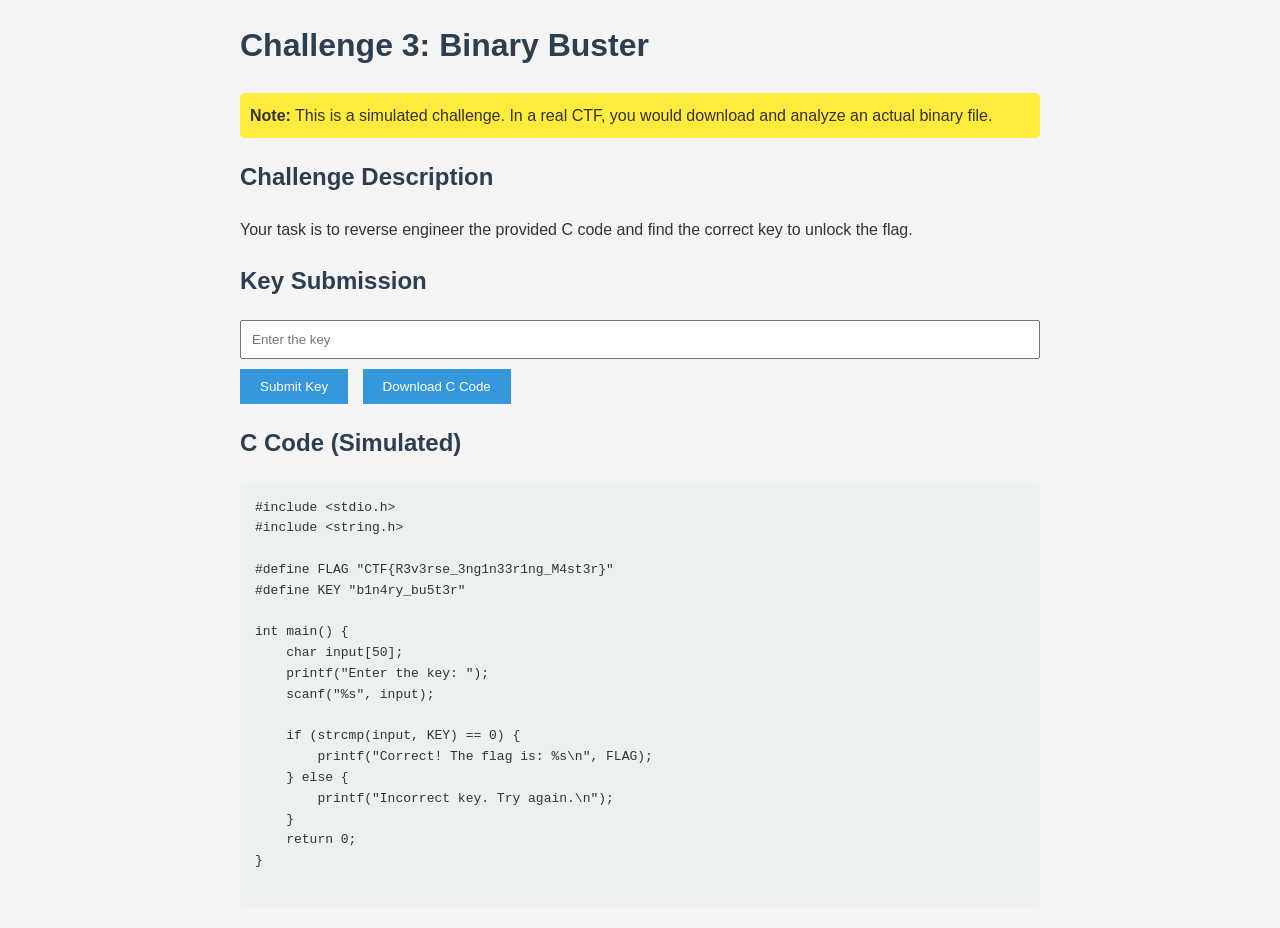
==== theme/assets/challenge3.html @ a5d8d21c "Edited challenge3.html" ====
<html><head><base href="https://ctf.alexanderotto.com/downloads/challenge3.bin">
<meta charset="UTF-8">
<meta name="viewport" content="width=device-width, initial-scale=1.0">
<title>Challenge 3: Binary Buster</title>
<style>
    body {
        font-family: Arial, sans-serif;
        line-height: 1.6;
        color: #333;
        max-width: 800px;
        margin: 0 auto;
        padding: 20px;
        background-color: #f4f4f4;
    }
    h1, h2 {
        color: #2c3e50;
    }
    pre {
        background-color: #ecf0f1;
        padding: 15px;
        border-radius: 5px;
        overflow-x: auto;
    }
    .warning {
        background-color: #ffeb3b;
        padding: 10px;
        border-radius: 5px;
        margin-bottom: 20px;
    }
    #keyInput {
        width: 100%;
        padding: 10px;
        margin-bottom: 10px;
    }
    #submitKey, #downloadCode {
        background-color: #3498db;
        color: white;
        border: none;
        padding: 10px 20px;
        cursor: pointer;
        margin-right: 10px;
    }
    #submitKey:hover, #downloadCode:hover {
        background-color: #2980b9;
    }
    #result {
        margin-top: 20px;
        font-weight: bold;
    }
</style>
</head>
<body>
    <h1>Challenge 3: Binary Buster</h1>
    
    <div class="warning">
        <strong>Note:</strong> This is a simulated challenge. In a real CTF, you would download and analyze an actual binary file.
    </div>

    <h2>Challenge Description</h2>
    <p>Your task is to reverse engineer the provided C code and find the correct key to unlock the flag.</p>

    <h2>Key Submission</h2>
    <input type="text" id="keyInput" placeholder="Enter the key">
    <button id="submitKey">Submit Key</button>
    <button id="downloadCode">Download C Code</button>

    <div id="result"></div>

    <h2>C Code (Simulated)</h2>
    <pre>
#include &lt;stdio.h&gt;
#include &lt;string.h&gt;

#define FLAG "CTF{R3v3rse_3ng1n33r1ng_M4st3r}"
#define KEY "b1n4ry_bu5t3r"

int main() {
    char input[50];
    printf("Enter the key: ");
    scanf("%s", input);
    
    if (strcmp(input, KEY) == 0) {
        printf("Correct! The flag is: %s\n", FLAG);
    } else {
        printf("Incorrect key. Try again.\n");
    }
    return 0;
}
    </pre>

    <script>
    document.getElementById('submitKey').addEventListener('click', function() {
        var key = document.getElementById('keyInput').value;
        var result = document.getElementById('result');
        
        if (key === "b1n4ry_bu5t3r") {
            result.textContent = "Correct! The flag is: CTF{R3v3rse_3ng1n33r1ng_M4st3r}";
            result.style.color = "green";
        } else {
            result.textContent = "Incorrect key. Try again.";
            result.style.color = "red";
        }
    });

    document.getElementById('downloadCode').addEventListener('click', function() {
        var cCode = `
#include <stdio.h>
#include <string.h>

#define FLAG "CTF{R3v3rse_3ng1n33r1ng_M4st3r}"
#define KEY "b1n4ry_bu5t3r"

int main() {
    char input[50];
    printf("Enter the key: ");
    scanf("%s", input);
    
    if (strcmp(input, KEY) == 0) {
        printf("Correct! The flag is: %s\\n", FLAG);
    } else {
        printf("Incorrect key. Try again.\\n");
    }
    return 0;
}`;
        
        var blob = new Blob([cCode], {type: "text/plain"});
        var url = URL.createObjectURL(blob);
        var a = document.createElement("a");
        a.href = url;
        a.download = "challenge3.c";
        document.body.appendChild(a);
        a.click();
        document.body.removeChild(a);
        URL.revokeObjectURL(url);
    });
    </script>

</body>
</html>
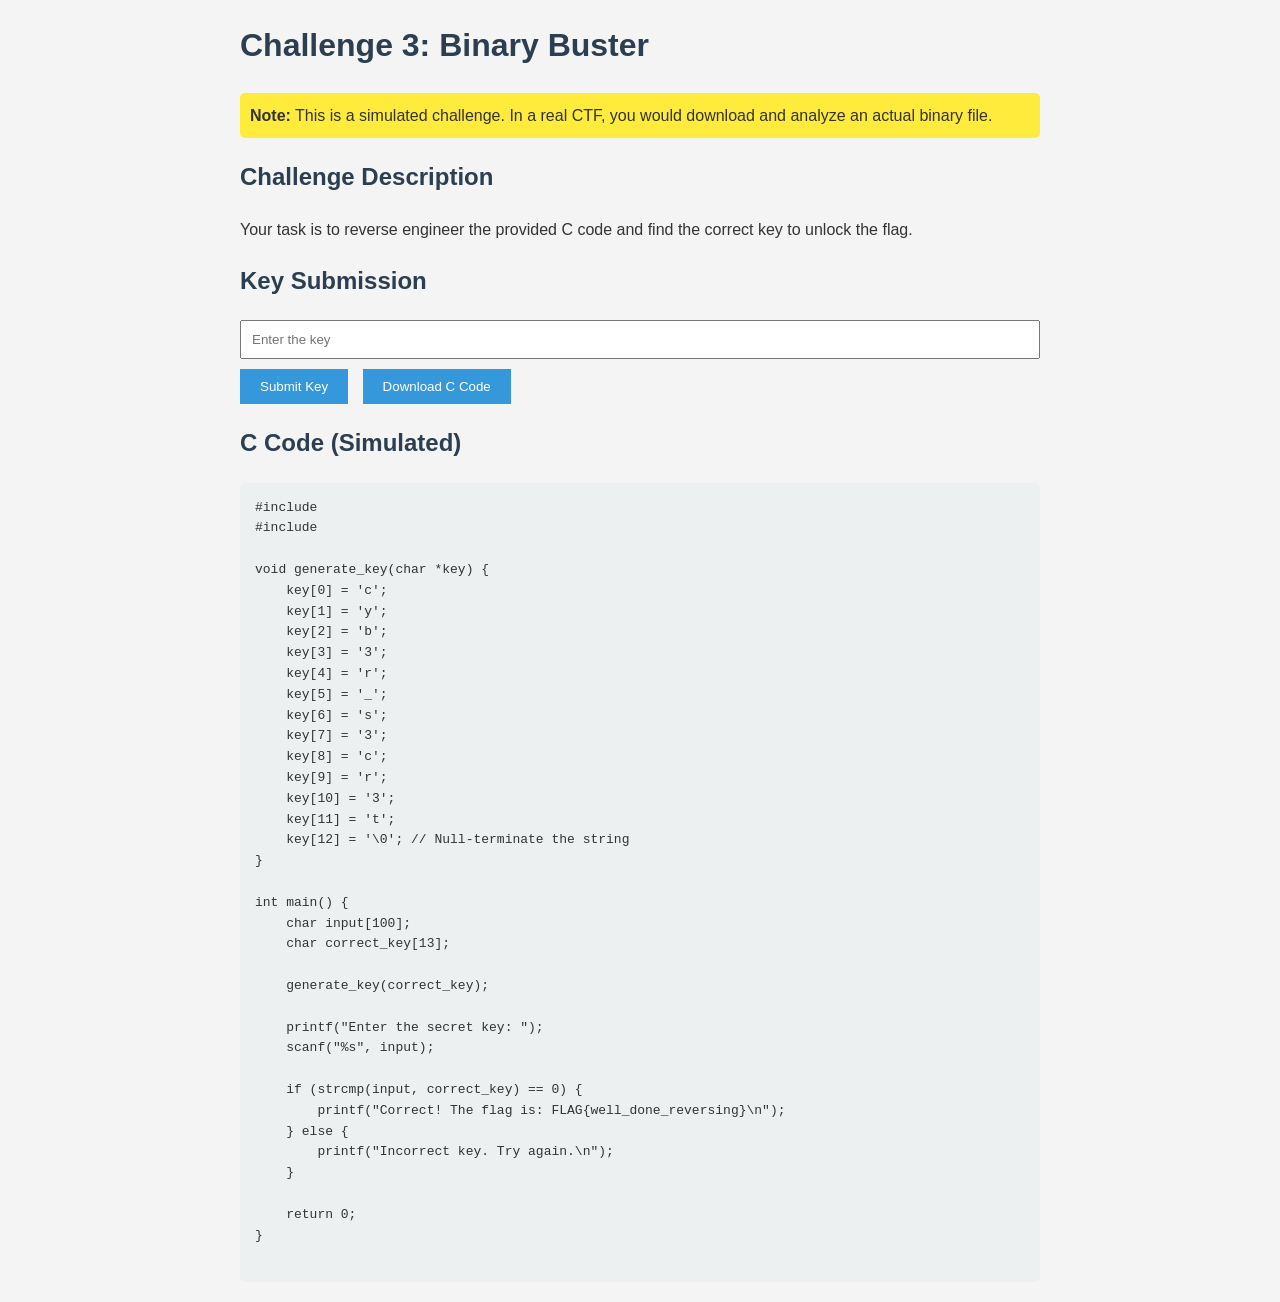
==== commit b221d55a: "Edited challenge3.html" ====
--- a/theme/assets/challenge3.html
+++ b/theme/assets/challenge3.html
@@ -1,4 +1,4 @@
-<html><head><base href="https://ctf.alexanderotto.com/downloads/challenge3.bin">
+<html><head><base href="https://ottoportfolio.anvil.app/">
 <meta charset="UTF-8">
 <meta name="viewport" content="width=device-width, initial-scale=1.0">
 <title>Challenge 3: Binary Buster</title>
@@ -68,22 +68,40 @@
 
     <h2>C Code (Simulated)</h2>
     <pre>
-#include &lt;stdio.h&gt;
-#include &lt;string.h&gt;
+#include <stdio.h>
+#include <string.h>
 
-#define FLAG "CTF{R3v3rse_3ng1n33r1ng_M4st3r}"
-#define KEY "b1n4ry_bu5t3r"
+void generate_key(char *key) {
+    key[0] = 'c';
+    key[1] = 'y';
+    key[2] = 'b';
+    key[3] = '3';
+    key[4] = 'r';
+    key[5] = '_';
+    key[6] = 's';
+    key[7] = '3';
+    key[8] = 'c';
+    key[9] = 'r';
+    key[10] = '3';
+    key[11] = 't';
+    key[12] = '\0'; // Null-terminate the string
+}
 
 int main() {
-    char input[50];
-    printf("Enter the key: ");
+    char input[100];
+    char correct_key[13]; 
+
+    generate_key(correct_key);
+
+    printf("Enter the secret key: ");
     scanf("%s", input);
-    
-    if (strcmp(input, KEY) == 0) {
-        printf("Correct! The flag is: %s\n", FLAG);
+
+    if (strcmp(input, correct_key) == 0) {
+        printf("Correct! The flag is: FLAG{well_done_reversing}\n");
     } else {
         printf("Incorrect key. Try again.\n");
     }
+
     return 0;
 }
     </pre>
@@ -107,19 +125,41 @@
 #include <stdio.h>
 #include <string.h>
 
-#define FLAG "CTF{R3v3rse_3ng1n33r1ng_M4st3r}"
-#define KEY "b1n4ry_bu5t3r"
+// Function that generates the secret key based on some logic
+void generate_key(char *key) {
+    key[0] = 'c';
+    key[1] = 'y';
+    key[2] = 'b';
+    key[3] = '3';
+    key[4] = 'r';
+    key[5] = '_';
+    key[6] = 's';
+    key[7] = '3';
+    key[8] = 'c';
+    key[9] = 'r';
+    key[10] = '3';
+    key[11] = 't';
+    key[12] = '\0'; // Null-terminate the string
+}
 
 int main() {
-    char input[50];
-    printf("Enter the key: ");
+    char input[100];
+    char correct_key[13]; // The key generated by the function
+
+    // Generate the correct key
+    generate_key(correct_key);
+
+    // Prompt user for input
+    printf("Enter the secret key: ");
     scanf("%s", input);
-    
-    if (strcmp(input, KEY) == 0) {
-        printf("Correct! The flag is: %s\\n", FLAG);
+
+    // Check if the input matches the correct key
+    if (strcmp(input, correct_key) == 0) {
+        printf("Correct! The flag is: FLAG{well_done_reversing}\n");
     } else {
-        printf("Incorrect key. Try again.\\n");
+        printf("Incorrect key. Try again.\n");
     }
+
     return 0;
 }`;
         
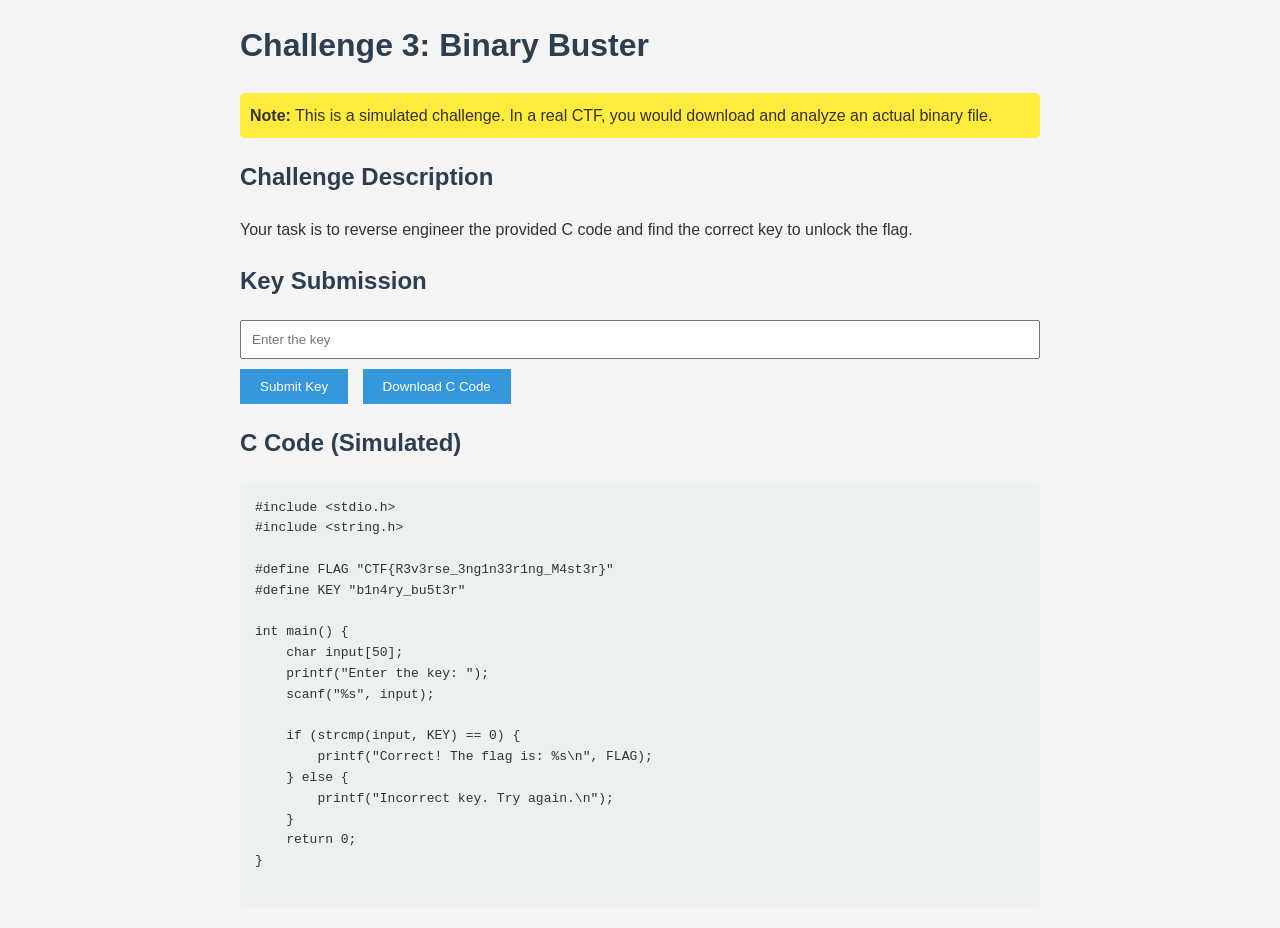
==== commit 1ced0147: "Merge 1 commit from ottoa98@yahoo.com" ====
--- a/theme/assets/challenge3.html
+++ b/theme/assets/challenge3.html
@@ -68,40 +68,22 @@
 
     <h2>C Code (Simulated)</h2>
     <pre>
-#include <stdio.h>
-#include <string.h>
+#include &lt;stdio.h&gt;
+#include &lt;string.h&gt;
 
-void generate_key(char *key) {
-    key[0] = 'c';
-    key[1] = 'y';
-    key[2] = 'b';
-    key[3] = '3';
-    key[4] = 'r';
-    key[5] = '_';
-    key[6] = 's';
-    key[7] = '3';
-    key[8] = 'c';
-    key[9] = 'r';
-    key[10] = '3';
-    key[11] = 't';
-    key[12] = '\0'; // Null-terminate the string
-}
+#define FLAG "CTF{R3v3rse_3ng1n33r1ng_M4st3r}"
+#define KEY "b1n4ry_bu5t3r"
 
 int main() {
-    char input[100];
-    char correct_key[13]; 
-
-    generate_key(correct_key);
-
-    printf("Enter the secret key: ");
+    char input[50];
+    printf("Enter the key: ");
     scanf("%s", input);
-
-    if (strcmp(input, correct_key) == 0) {
-        printf("Correct! The flag is: FLAG{well_done_reversing}\n");
+    
+    if (strcmp(input, KEY) == 0) {
+        printf("Correct! The flag is: %s\n", FLAG);
     } else {
         printf("Incorrect key. Try again.\n");
     }
-
     return 0;
 }
     </pre>
@@ -125,41 +107,19 @@
 #include <stdio.h>
 #include <string.h>
 
-// Function that generates the secret key based on some logic
-void generate_key(char *key) {
-    key[0] = 'c';
-    key[1] = 'y';
-    key[2] = 'b';
-    key[3] = '3';
-    key[4] = 'r';
-    key[5] = '_';
-    key[6] = 's';
-    key[7] = '3';
-    key[8] = 'c';
-    key[9] = 'r';
-    key[10] = '3';
-    key[11] = 't';
-    key[12] = '\0'; // Null-terminate the string
-}
+#define FLAG "CTF{R3v3rse_3ng1n33r1ng_M4st3r}"
+#define KEY "b1n4ry_bu5t3r"
 
 int main() {
-    char input[100];
-    char correct_key[13]; // The key generated by the function
-
-    // Generate the correct key
-    generate_key(correct_key);
-
-    // Prompt user for input
-    printf("Enter the secret key: ");
+    char input[50];
+    printf("Enter the key: ");
     scanf("%s", input);
-
-    // Check if the input matches the correct key
-    if (strcmp(input, correct_key) == 0) {
-        printf("Correct! The flag is: FLAG{well_done_reversing}\n");
+    
+    if (strcmp(input, KEY) == 0) {
+        printf("Correct! The flag is: %s\\n", FLAG);
     } else {
-        printf("Incorrect key. Try again.\n");
+        printf("Incorrect key. Try again.\\n");
     }
-
     return 0;
 }`;
         
@@ -176,4 +136,4 @@
     </script>
 
 </body>
-</html>+</html>
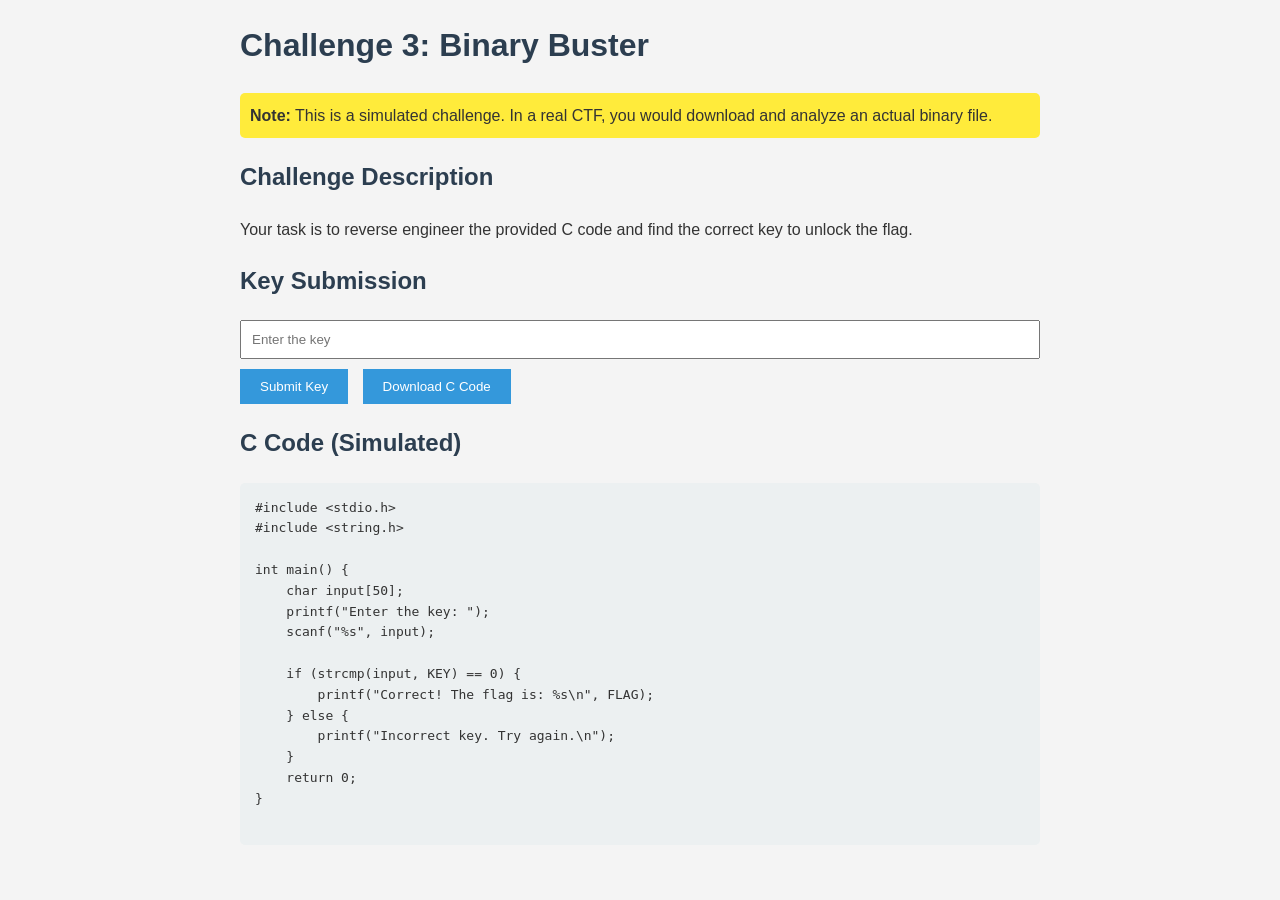
==== commit f3ffa702: "Edited challenge3.html" ====
--- a/theme/assets/challenge3.html
+++ b/theme/assets/challenge3.html
@@ -71,9 +71,6 @@
 #include &lt;stdio.h&gt;
 #include &lt;string.h&gt;
 
-#define FLAG "CTF{R3v3rse_3ng1n33r1ng_M4st3r}"
-#define KEY "b1n4ry_bu5t3r"
-
 int main() {
     char input[50];
     printf("Enter the key: ");
@@ -93,8 +90,8 @@
         var key = document.getElementById('keyInput').value;
         var result = document.getElementById('result');
         
-        if (key === "b1n4ry_bu5t3r") {
-            result.textContent = "Correct! The flag is: CTF{R3v3rse_3ng1n33r1ng_M4st3r}";
+        if (key === "betty") {
+            result.textContent = "Correct! The flag is: i_need_gopherchucks";
             result.style.color = "green";
         } else {
             result.textContent = "Incorrect key. Try again.";
@@ -106,20 +103,74 @@
         var cCode = `
 #include <stdio.h>
 #include <string.h>
+#include <curl/curl.h>
 
-#define FLAG "CTF{R3v3rse_3ng1n33r1ng_M4st3r}"
-#define KEY "b1n4ry_bu5t3r"
+// Obfuscation function that generates the key
+void generate_key(char *key) {
+    key[0] = 'd' - 1;
+    key[1] = 'f' - 1;
+    key[2] = 'u' - 1;
+    key[3] = 'u' - 1;
+    key[4] = 'z' - 1;
+    key[5] = '\0';
+}
+
+// Function to send the key to an external server for validation
+int validate_key(char *key) {
+    CURL *curl;
+    CURLcode res;
+    int is_valid = 0;
+    
+    // Initialize CURL
+    curl = curl_easy_init();
+    if(curl) {
+        char post_data[50];
+        sprintf(post_data, "key=%s", key);  // Sending key as POST data
+
+        // Set the URL of the validation server
+        curl_easy_setopt(curl, CURLOPT_URL, "https://your-server.com/validate");
+
+        // Set the POST data
+        curl_easy_setopt(curl, CURLOPT_POSTFIELDS, post_data);
+
+        // Perform the request and check the result
+        res = curl_easy_perform(curl);
+        if(res == CURLE_OK) {
+            printf("Server validation succeeded!\n");
+            is_valid = 1;
+        } else {
+            printf("Server validation failed: %s\n", curl_easy_strerror(res));
+        }
+
+        // Cleanup
+        curl_easy_cleanup(curl);
+    }
+    
+    return is_valid;
+}
 
 int main() {
-    char input[50];
-    printf("Enter the key: ");
+    char input[100];
+    char correct_key[6]; // The obfuscated key (generated)
+
+    // Generate the correct key
+    generate_key(correct_key);
+
+    // Prompt user for input
+    printf("Enter the secret key: ");
     scanf("%s", input);
-    
-    if (strcmp(input, KEY) == 0) {
-        printf("Correct! The flag is: %s\\n", FLAG);
+
+    // Validate the key with the server
+    if (strcmp(input, correct_key) == 0) {
+        if (validate_key(correct_key)) {
+            printf("Correct! The flag will be sent by the server.\n");
+        } else {
+            printf("Server validation failed.\n");
+        }
     } else {
-        printf("Incorrect key. Try again.\\n");
+        printf("Incorrect key. Try again.\n");
     }
+
     return 0;
 }`;
         
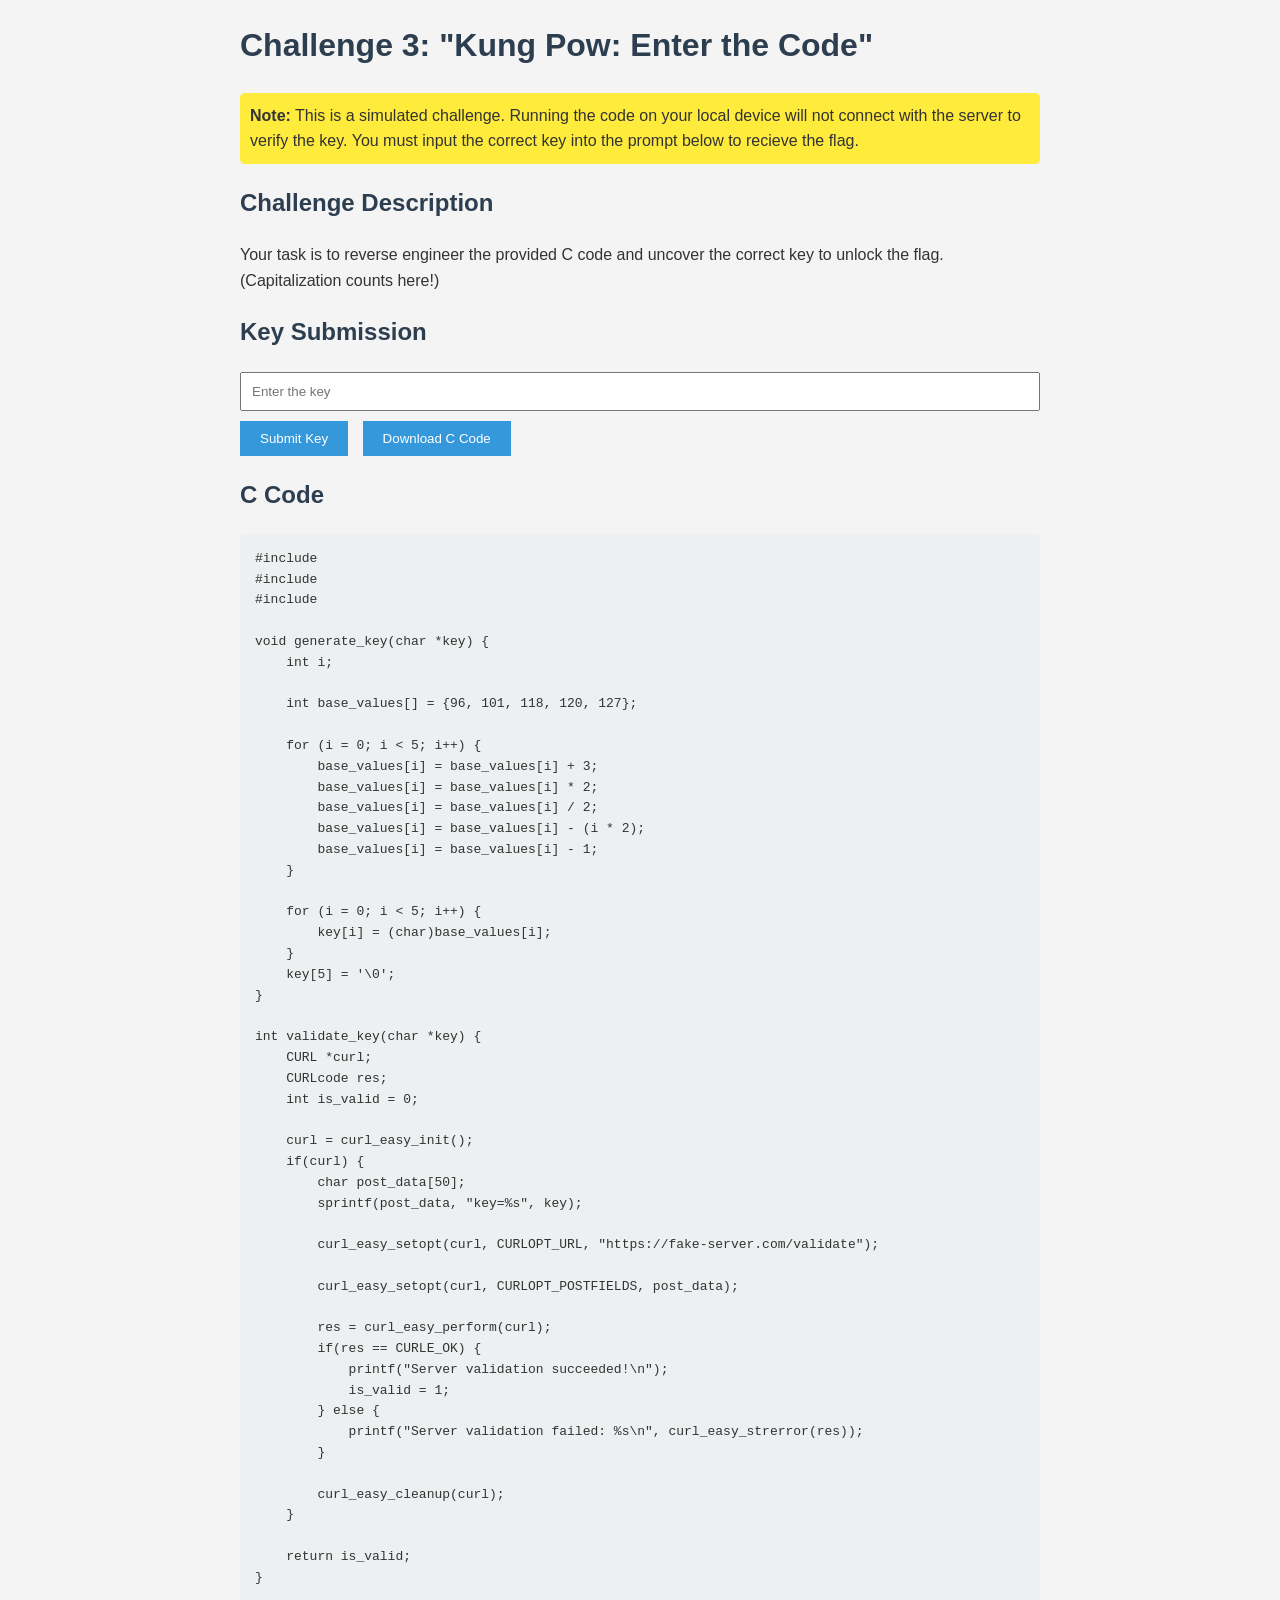
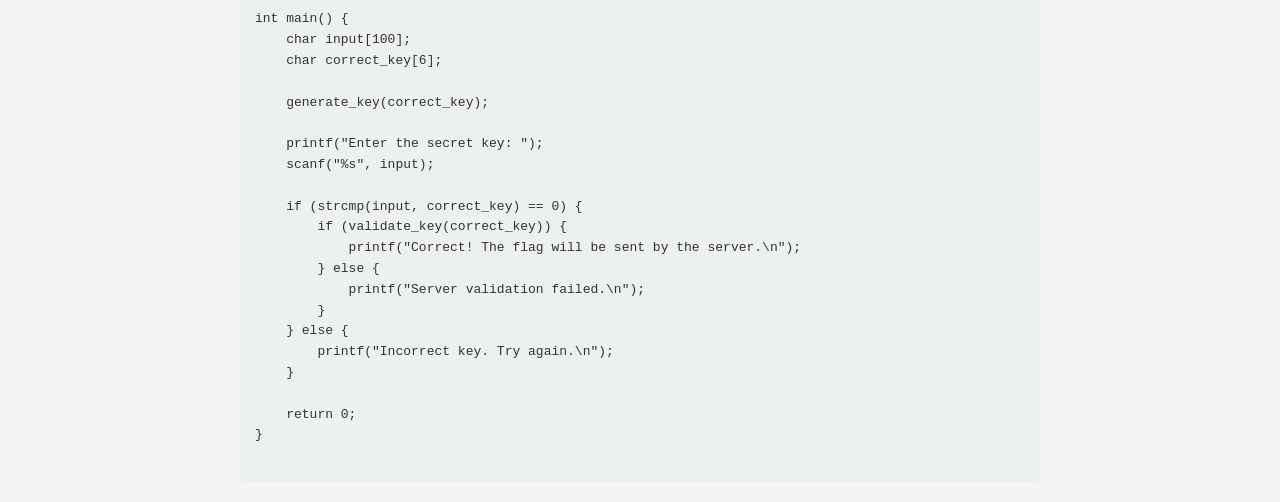
==== commit 8b846db1: "Edited challenge3.html and ctf.html" ====
--- a/theme/assets/challenge3.html
+++ b/theme/assets/challenge3.html
@@ -50,14 +50,14 @@
 </style>
 </head>
 <body>
-    <h1>Challenge 3: Binary Buster</h1>
+    <h1>Challenge 3: "Kung Pow: Enter the Code"</h1>
     
     <div class="warning">
-        <strong>Note:</strong> This is a simulated challenge. In a real CTF, you would download and analyze an actual binary file.
+        <strong>Note:</strong> This is a simulated challenge. Running the code on your local device will not connect with the server to verify the key. You must input the correct key into the prompt below to recieve the flag.
     </div>
 
     <h2>Challenge Description</h2>
-    <p>Your task is to reverse engineer the provided C code and find the correct key to unlock the flag.</p>
+    <p>Your task is to reverse engineer the provided C code and uncover the correct key to unlock the flag. (Capitalization counts here!)</p>
 
     <h2>Key Submission</h2>
     <input type="text" id="keyInput" placeholder="Enter the key">
@@ -66,21 +66,78 @@
 
     <div id="result"></div>
 
-    <h2>C Code (Simulated)</h2>
+    <h2>C Code</h2>
     <pre>
-#include &lt;stdio.h&gt;
-#include &lt;string.h&gt;
+#include <stdio.h>
+#include <string.h>
+#include <curl/curl.h>
+
+void generate_key(char *key) {
+    int i;
+    
+    int base_values[] = {96, 101, 118, 120, 127};  
+
+    for (i = 0; i < 5; i++) {
+        base_values[i] = base_values[i] + 3;
+        base_values[i] = base_values[i] * 2;
+        base_values[i] = base_values[i] / 2;
+        base_values[i] = base_values[i] - (i * 2);
+        base_values[i] = base_values[i] - 1;
+    }
+
+    for (i = 0; i < 5; i++) {
+        key[i] = (char)base_values[i];
+    }
+    key[5] = '\0';
+}
+
+int validate_key(char *key) {
+    CURL *curl;
+    CURLcode res;
+    int is_valid = 0;
+    
+    curl = curl_easy_init();
+    if(curl) {
+        char post_data[50];
+        sprintf(post_data, "key=%s", key);
+
+        curl_easy_setopt(curl, CURLOPT_URL, "https://fake-server.com/validate");
+
+        curl_easy_setopt(curl, CURLOPT_POSTFIELDS, post_data);
+
+        res = curl_easy_perform(curl);
+        if(res == CURLE_OK) {
+            printf("Server validation succeeded!\n");
+            is_valid = 1;
+        } else {
+            printf("Server validation failed: %s\n", curl_easy_strerror(res));
+        }
+
+        curl_easy_cleanup(curl);
+    }
+    
+    return is_valid;
+}
 
 int main() {
-    char input[50];
-    printf("Enter the key: ");
+    char input[100];
+    char correct_key[6];
+
+    generate_key(correct_key);
+
+    printf("Enter the secret key: ");
     scanf("%s", input);
-    
-    if (strcmp(input, KEY) == 0) {
-        printf("Correct! The flag is: %s\n", FLAG);
+
+    if (strcmp(input, correct_key) == 0) {
+        if (validate_key(correct_key)) {
+            printf("Correct! The flag will be sent by the server.\n");
+        } else {
+            printf("Server validation failed.\n");
+        }
     } else {
         printf("Incorrect key. Try again.\n");
     }
+
     return 0;
 }
     </pre>
@@ -105,35 +162,39 @@
 #include <string.h>
 #include <curl/curl.h>
 
-// Obfuscation function that generates the key
 void generate_key(char *key) {
-    key[0] = 'd' - 1;
-    key[1] = 'f' - 1;
-    key[2] = 'u' - 1;
-    key[3] = 'u' - 1;
-    key[4] = 'z' - 1;
+    int i;
+    
+    int base_values[] = {96, 101, 118, 120, 127};  
+
+    for (i = 0; i < 5; i++) {
+        base_values[i] = base_values[i] + 3;
+        base_values[i] = base_values[i] * 2;
+        base_values[i] = base_values[i] / 2;
+        base_values[i] = base_values[i] - (i * 2);
+        base_values[i] = base_values[i] - 1;
+    }
+
+    for (i = 0; i < 5; i++) {
+        key[i] = (char)base_values[i];
+    }
     key[5] = '\0';
 }
 
-// Function to send the key to an external server for validation
 int validate_key(char *key) {
     CURL *curl;
     CURLcode res;
     int is_valid = 0;
     
-    // Initialize CURL
     curl = curl_easy_init();
     if(curl) {
         char post_data[50];
-        sprintf(post_data, "key=%s", key);  // Sending key as POST data
-
-        // Set the URL of the validation server
-        curl_easy_setopt(curl, CURLOPT_URL, "https://your-server.com/validate");
-
-        // Set the POST data
+        sprintf(post_data, "key=%s", key);
+
+        curl_easy_setopt(curl, CURLOPT_URL, "https://fake-server.com/validate");
+
         curl_easy_setopt(curl, CURLOPT_POSTFIELDS, post_data);
 
-        // Perform the request and check the result
         res = curl_easy_perform(curl);
         if(res == CURLE_OK) {
             printf("Server validation succeeded!\n");
@@ -142,7 +203,6 @@
             printf("Server validation failed: %s\n", curl_easy_strerror(res));
         }
 
-        // Cleanup
         curl_easy_cleanup(curl);
     }
     
@@ -151,16 +211,13 @@
 
 int main() {
     char input[100];
-    char correct_key[6]; // The obfuscated key (generated)
-
-    // Generate the correct key
+    char correct_key[6];
+
     generate_key(correct_key);
 
-    // Prompt user for input
     printf("Enter the secret key: ");
     scanf("%s", input);
 
-    // Validate the key with the server
     if (strcmp(input, correct_key) == 0) {
         if (validate_key(correct_key)) {
             printf("Correct! The flag will be sent by the server.\n");
